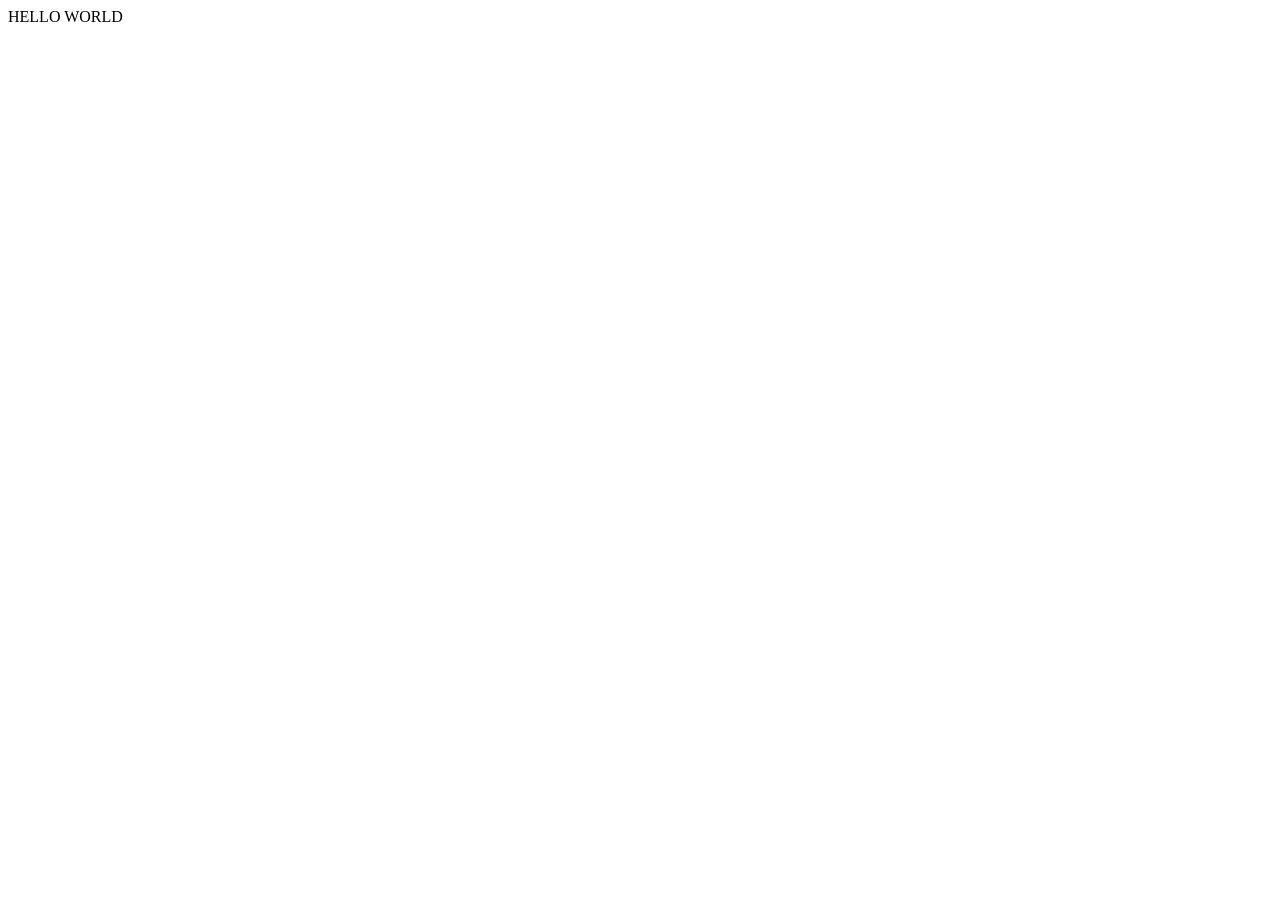
==== 2048.html @ 80c61f35 "added hello world" ====
<!DOCTYPE html>
<html lang="en">
<head>
    <meta charset="UTF-8">
    <meta name="viewport" content="width=device-width, initial-scale=1.0">
    <title>2048</title>
    <link rel="stylesheet" href="2048.css">
    <script src="2048.js"></script>
</head>
<body>
    HELLO WORLD
</body>
</html>
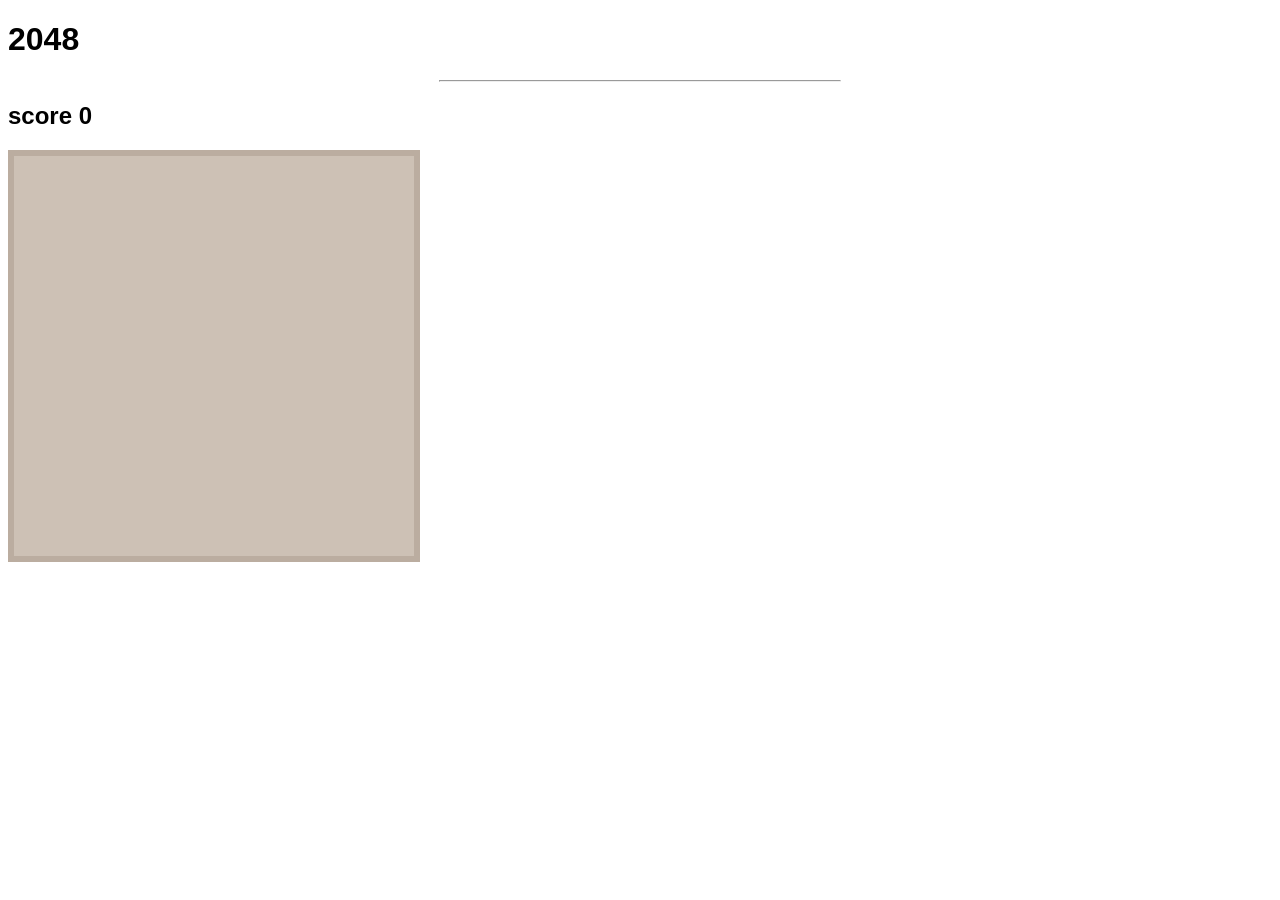
==== commit dd314e8f: "added a 2048-box" ====
--- a/2048.html
+++ b/2048.html
@@ -1,13 +1,16 @@
-<!DOCTYPE html>
+<!doctype html>
 <html lang="en">
-<head>
-    <meta charset="UTF-8">
-    <meta name="viewport" content="width=device-width, initial-scale=1.0">
+  <head>
+    <meta charset="UTF-8" />
+    <meta name="viewport" content="width=device-width, initial-scale=1.0" />
     <title>2048</title>
-    <link rel="stylesheet" href="2048.css">
+    <link rel="stylesheet" href="2048.css" />
     <script src="2048.js"></script>
-</head>
-<body>
-    HELLO WORLD
-</body>
-</html>+  </head>
+  <body>
+    <h1>2048</h1>
+    <hr>
+    <h2>score <span id="score">0</span></h2>
+    <div id="board"></div>
+  </body>
+</html>
--- a/2048.css
+++ b/2048.css
@@ -0,0 +1,16 @@
+body {
+  font-family: Arial, Helvetica, sans-serif;
+  text-align: cent;
+}
+
+hr {
+  width: 400px;
+}
+
+#board {
+  width: 400px;
+  height: 400px;
+
+  background-color: #cdc1b5;
+  border: 6px solid #bbada0;
+}
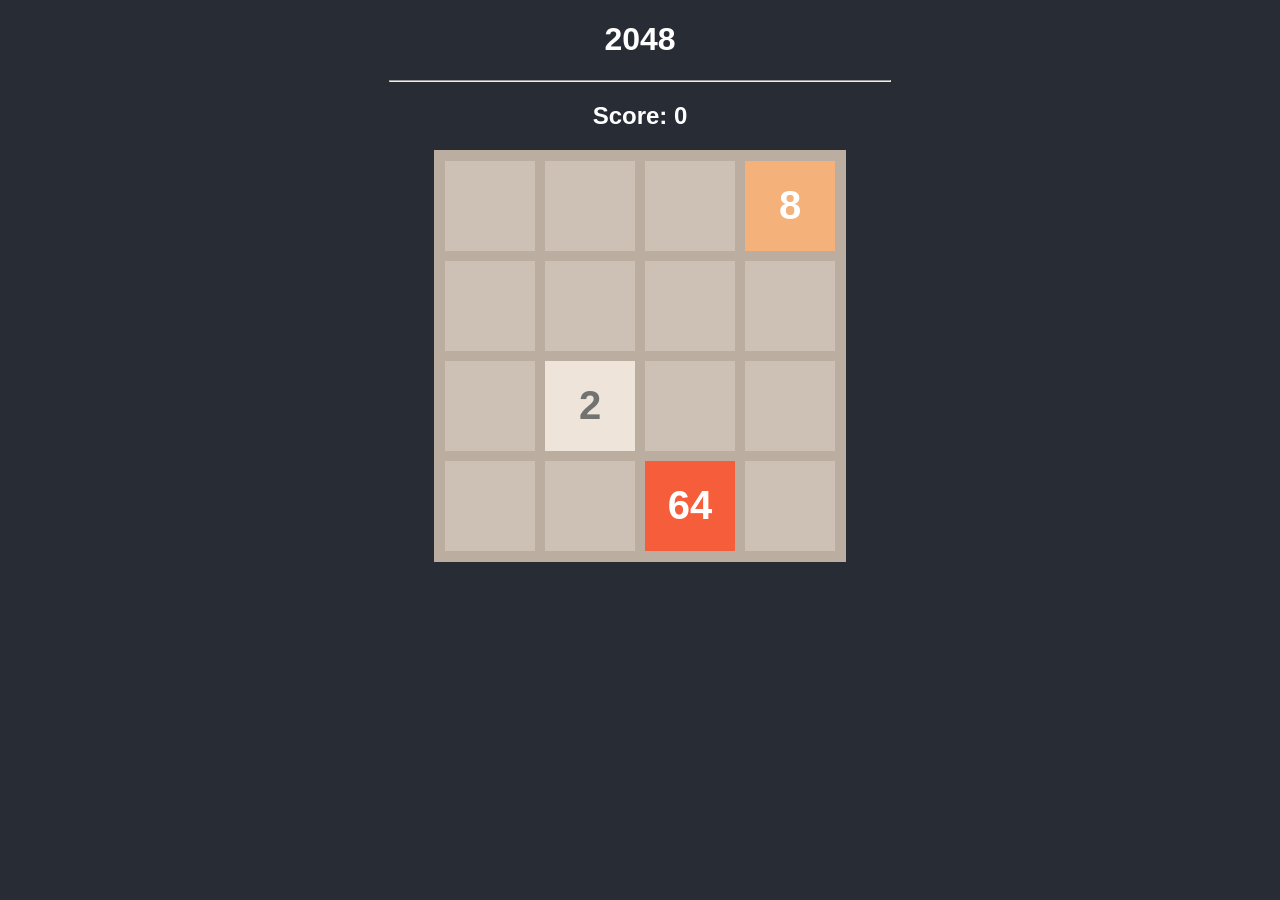
==== commit 9ebeba33: "js+css changes" ====
--- a/2048.html
+++ b/2048.html
@@ -4,13 +4,14 @@
     <meta charset="UTF-8" />
     <meta name="viewport" content="width=device-width, initial-scale=1.0" />
     <title>2048</title>
-    <link rel="stylesheet" href="2048.css" />
+    <link rel="stylesheet" href="2048.css">
     <script src="2048.js"></script>
   </head>
   <body>
     <h1>2048</h1>
     <hr>
-    <h2>score <span id="score">0</span></h2>
-    <div id="board"></div>
+    <h2>Score: <span id="score">0</span></h2>
+    <div id="board">
+    </div>
   </body>
 </html>
--- a/2048.css
+++ b/2048.css
@@ -1,16 +1,102 @@
 body {
   font-family: Arial, Helvetica, sans-serif;
-  text-align: cent;
+  text-align: center;
+
+  background-color: #282c34;
+  color: white;
 }
 
 hr {
-  width: 400px;
+  width: 500px;
 }
 
 #board {
+  height: 400px;
   width: 400px;
-  height: 400px;
 
   background-color: #cdc1b5;
   border: 6px solid #bbada0;
+
+  margin: 0 auto;
+  display: flex;
+  flex-wrap: wrap;
 }
+
+.tile {
+  width: 90px;
+  height: 90px;
+  border: 5px solid #bbada0;
+
+  font-size: 40px;
+  font-weight: bold;
+  display: flex;
+  justify-content: center;
+  align-items: center;
+}
+
+/* colored tiles */
+
+.x2 {
+  background-color: #eee4da;
+  color: #727371;
+}
+
+.x4 {
+  background-color: #ece0ca;
+  color: #727371;
+}
+
+.x8 {
+  background-color: #f4b17a;
+  color: white;
+}
+
+.x16 {
+  background-color: #f59575;
+  color: white;
+}
+
+.x32 {
+  background-color: #f57c5f;
+  color: white;
+}
+
+.x64 {
+  background-color: #f65d3b;
+  color: white;
+}
+
+.x128 {
+  background-color: #edce71;
+  color: white;
+}
+
+.x256 {
+  background-color: #edcc63;
+  color: white;
+}
+
+.x512 {
+  background-color: #edc651;
+  color: white;
+}
+
+.x1024 {
+  background-color: #eec744;
+  color: white;
+}
+
+.x2048 {
+  background-color: #ecc230;
+  color: white;
+}
+
+.x4096 {
+  background-color: #fe3d3d;
+  color: white;
+}
+
+.x8192 {
+  background-color: #ff2020;
+  color: white;
+}
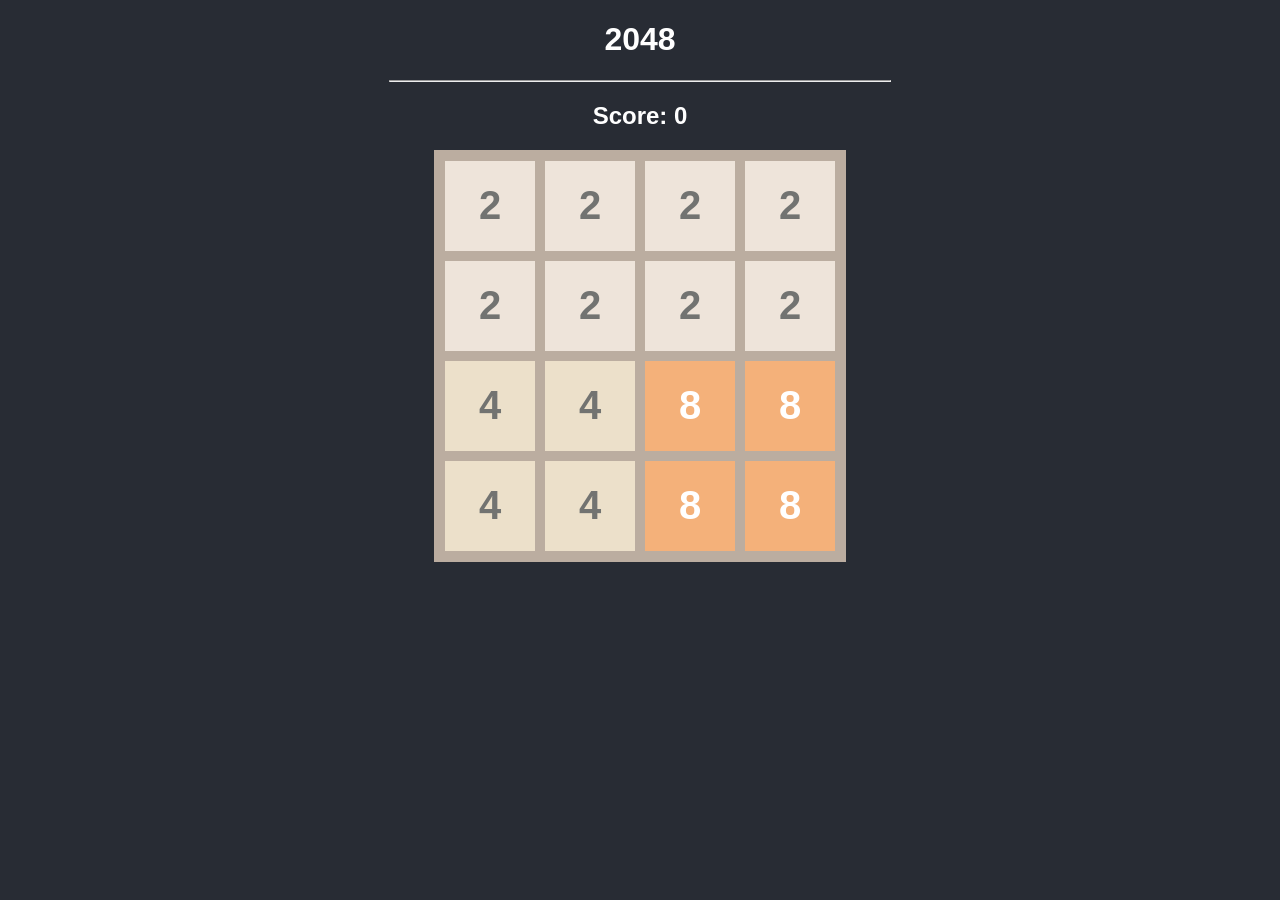
==== commit c92c3673: "added tile movements" ====
--- a/2048.html
+++ b/2048.html
@@ -4,14 +4,13 @@
     <meta charset="UTF-8" />
     <meta name="viewport" content="width=device-width, initial-scale=1.0" />
     <title>2048</title>
-    <link rel="stylesheet" href="2048.css">
+    <link rel="stylesheet" href="2048.css" />
     <script src="2048.js"></script>
   </head>
   <body>
     <h1>2048</h1>
-    <hr>
+    <hr />
     <h2>Score: <span id="score">0</span></h2>
-    <div id="board">
-    </div>
+    <div id="board"></div>
   </body>
-</html>
+  </html>
